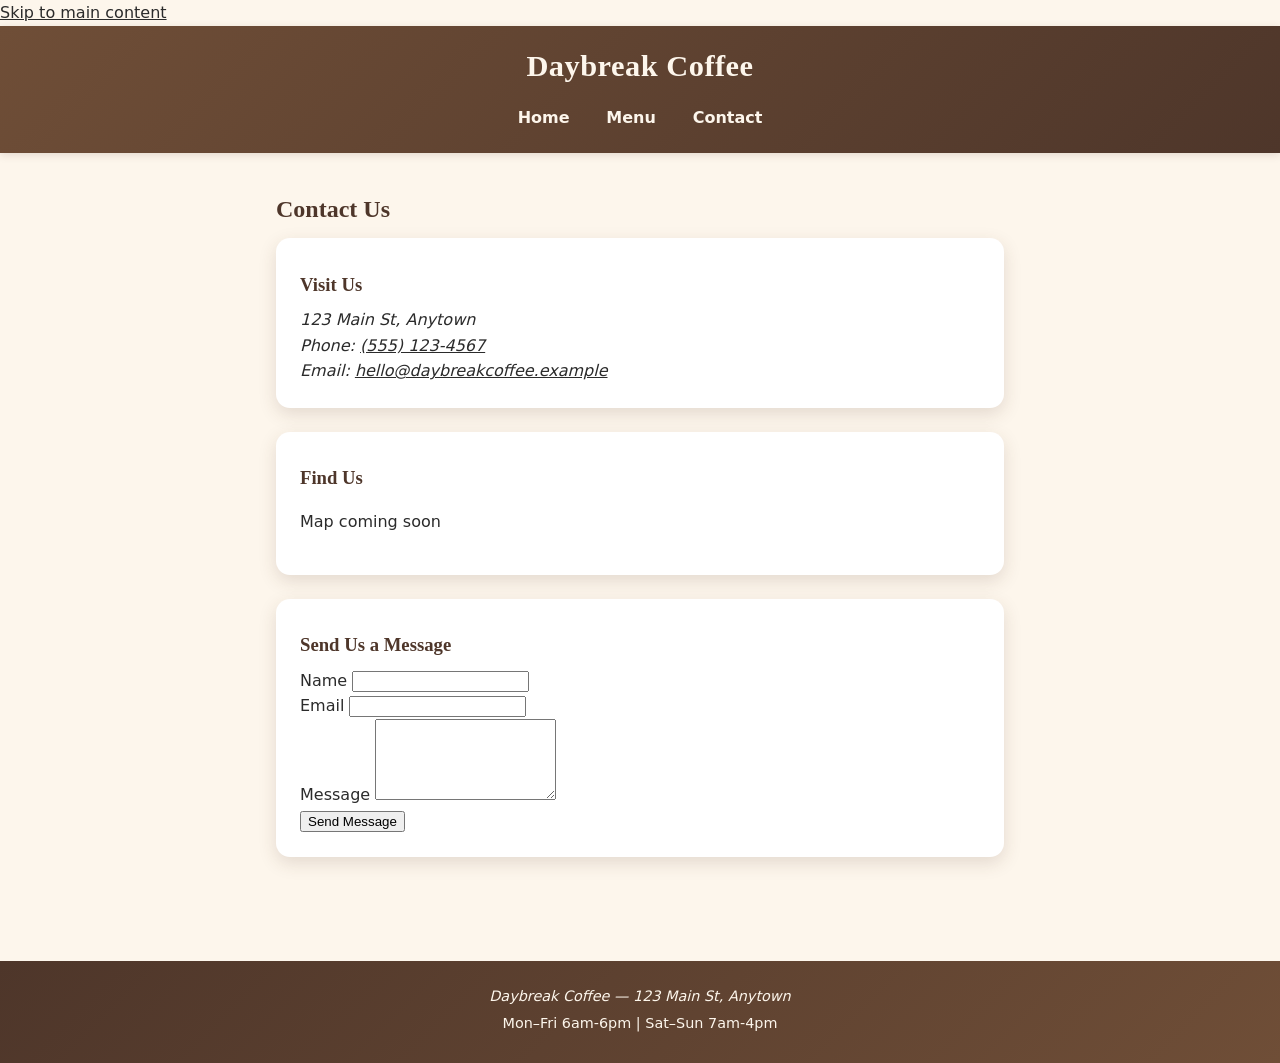
==== contact.html @ 0b81de3e "Agent: create contact.html" ====
<!DOCTYPE html>
<html lang="en">
<head>
  <meta charset="UTF-8">
  <meta name="viewport" content="width=device-width, initial-scale=1.0">
  <title>Contact — Daybreak Coffee</title>
  <link rel="stylesheet" href="styles.css">
</head>
<body>
  <a class="skip-link" href="#main-content">Skip to main content</a>

  <header>
    <div class="site-title">
      <h1>Daybreak Coffee</h1>
    </div>
    <nav aria-label="Main navigation">
      <a href="index.html">Home</a>
      <a href="menu.html">Menu</a>
      <a href="contact.html" aria-current="page">Contact</a>
    </nav>
  </header>

  <main id="main-content">
    <h2>Contact Us</h2>

    <section class="card" aria-labelledby="visit-heading">
      <h3 id="visit-heading">Visit Us</h3>
      <address>
        123 Main St, Anytown<br>
        Phone: <a href="tel:+15551234567">(555) 123-4567</a><br>
        Email: <a href="mailto:hello@daybreakcoffee.example">hello@daybreakcoffee.example</a>
      </address>
    </section>

    <section class="card" aria-labelledby="map-heading">
      <h3 id="map-heading">Find Us</h3>
      <div class="map-placeholder" role="img" aria-label="Map showing Daybreak Coffee location at 123 Main St, Anytown">
        <p>Map coming soon</p>
      </div>
    </section>

    <section class="card" aria-labelledby="form-heading">
      <h3 id="form-heading">Send Us a Message</h3>
      <form action="mailto:hello@daybreakcoffee.example" method="post" enctype="text/plain">
        <div class="form-group">
          <label for="name">Name</label>
          <input type="text" id="name" name="name" autocomplete="name" required>
        </div>
        <div class="form-group">
          <label for="email">Email</label>
          <input type="email" id="email" name="email" autocomplete="email" required>
        </div>
        <div class="form-group">
          <label for="message">Message</label>
          <textarea id="message" name="message" rows="5" required></textarea>
        </div>
        <button type="submit">Send Message</button>
      </form>
    </section>
  </main>

  <footer>
    <address>Daybreak Coffee — 123 Main St, Anytown</address>
    <p>Mon–Fri 6am-6pm | Sat–Sun 7am-4pm</p>
  </footer>
</body>
</html>
---- styles.css ----
/* Daybreak Coffee - shared styles (modernized) */

:root {
  --brown: #6F4E37;
  --brown-dark: #4E362A;
  --brown-light: #A9784F;
  --cream: #FDF6EC;
  --cream-soft: #F3E6D6;
  --charcoal: #2b2b2b;
  --shadow: rgba(79, 54, 38, 0.15);
}

* {
  box-sizing: border-box;
}

body {
  margin: 0;
  background-color: var(--cream);
  color: var(--charcoal);
  font-family: 'Segoe UI', system-ui, Helvetica, Arial, sans-serif;
  line-height: 1.6;
}

h1, h2, h3 {
  font-family: Georgia, 'Iowan Old Style', 'Times New Roman', serif;
  color: var(--brown-dark);
  margin: 0.4em 0;
}

a {
  color: inherit;
}

/* Header / Nav */
header {
  background: linear-gradient(135deg, var(--brown), var(--brown-dark));
  color: var(--cream);
  padding: 1rem;
  text-align: center;
  position: sticky;
  top: 0;
  z-index: 10;
  box-shadow: 0 2px 8px var(--shadow);
}

header .site-title h1 {
  color: var(--cream);
  margin: 0 0 0.5rem 0;
  font-size: 1.9rem;
  letter-spacing: 0.5px;
}

nav {
  display: flex;
  justify-content: center;
  gap: 0.5rem;
  flex-wrap: wrap;
}

nav a {
  color: var(--cream);
  text-decoration: none;
  font-weight: bold;
  padding: 0.4rem 0.9rem;
  border-radius: 999px;
  transition: background-color 0.2s ease, transform 0.2s ease;
}

nav a:hover,
nav a:focus {
  background-color: rgba(253, 246, 236, 0.18);
  transform: translateY(-1px);
}

main {
  max-width: 760px;
  margin: 0 auto;
  padding: 1.75rem 1rem 2.5rem;
}

/* Hero / Banner */
.banner {
  text-align: center;
  margin-bottom: 2.25rem;
  background-color: #fff;
  border-radius: 14px;
  padding: 1.75rem 1.25rem;
  box-shadow: 0 6px 18px var(--shadow);
}

.banner-placeholder {
  background: linear-gradient(135deg, var(--cream-soft), #e6d5c3);
  border: 2px dashed var(--brown-light);
  border-radius: 10px;
  color: var(--brown-dark);
  padding: 3rem 1rem;
  margin-bottom: 1.25rem;
  font-style: italic;
}

.banner h2 {
  font-size: 1.6rem;
  margin-bottom: 0.5rem;
}

.blurb {
  font-size: 1.05rem;
  color: var(--charcoal);
  max-width: 520px;
  margin: 0 auto;
}

/* Hours */
.hours {
  background-color: #fff;
  border-radius: 14px;
  padding: 1.5rem 1.5rem 1.75rem;
  box-shadow: 0 6px 18px var(--shadow);
}

.hours h3 {
  text-align: center;
  margin-bottom: 1rem;
}

.hours-grid {
  display: grid;
  grid-template-columns: 1fr 1fr;
  gap: 1rem;
}

@media (max-width: 480px) {
  .hours-grid {
    grid-template-columns: 1fr;
  }
}

.hours-card {
  background-color: var(--cream-soft);
  border-radius: 10px;
  padding: 1rem;
  text-align: center;
}

.hours-card h4 {
  margin: 0 0 0.35rem 0;
  color: var(--brown-dark);
  font-family: Georgia, serif;
}

.hours ul {
  list-style: none;
  padding: 0;
  margin: 0.5rem 0 0 0;
}

.hours li {
  padding: 0.25rem 0;
}

/* Generic section card (for menu/contact pages) */
.card {
  background-color: #fff;
  border-radius: 14px;
  padding: 1.5rem;
  box-shadow: 0 6px 18px var(--shadow);
  margin-bottom: 1.5rem;
}

/* Footer */
footer {
  background: linear-gradient(135deg, var(--brown-dark), var(--brown));
  color: var(--cream);
  text-align: center;
  padding: 1.5rem 1rem;
  margin-top: 2.5rem;
  font-size: 0.9rem;
}

footer p {
  margin: 0.25rem 0;
}
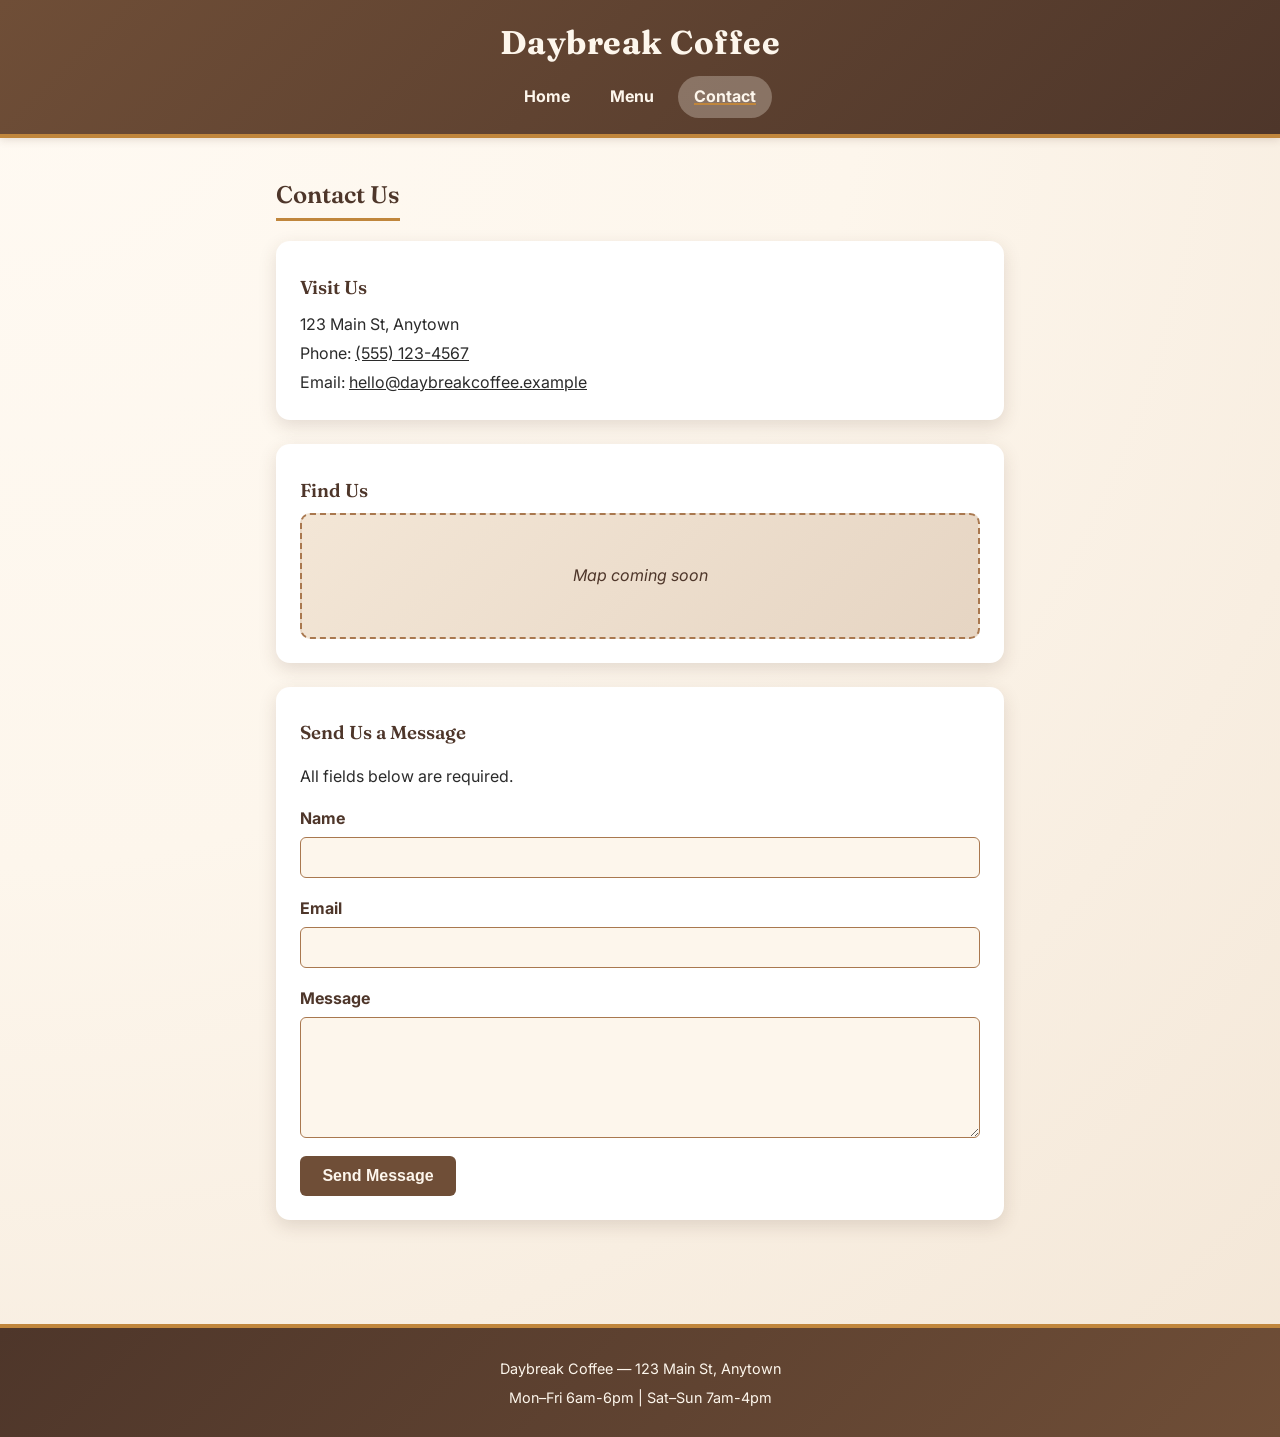
==== commit 57a2b640: "Agent: update contact.html" ====
--- a/contact.html
+++ b/contact.html
@@ -20,7 +20,7 @@
     </nav>
   </header>
 
-  <main id="main-content">
+  <main id="main-content" tabindex="-1">
     <h2>Contact Us</h2>
 
     <section class="card" aria-labelledby="visit-heading">
@@ -34,14 +34,15 @@
 
     <section class="card" aria-labelledby="map-heading">
       <h3 id="map-heading">Find Us</h3>
-      <div class="map-placeholder" role="img" aria-label="Map showing Daybreak Coffee location at 123 Main St, Anytown">
+      <div class="map-placeholder" role="img" aria-label="Map placeholder — an interactive map of Daybreak Coffee's location at 123 Main St, Anytown will be added here soon">
         <p>Map coming soon</p>
       </div>
     </section>
 
     <section class="card" aria-labelledby="form-heading">
       <h3 id="form-heading">Send Us a Message</h3>
-      <form action="mailto:hello@daybreakcoffee.example" method="post" enctype="text/plain">
+      <p id="form-instructions" class="form-instructions">All fields below are required.</p>
+      <form action="mailto:hello@daybreakcoffee.example" method="post" enctype="text/plain" aria-describedby="form-instructions">
         <div class="form-group">
           <label for="name">Name</label>
           <input type="text" id="name" name="name" autocomplete="name" required>
--- a/styles.css
+++ b/styles.css
@@ -1,4 +1,8 @@
-/* Daybreak Coffee - shared styles (modernized) */
+/* Daybreak Coffee - shared styles */
+/* Palette follows the style guide: warm brown, cream background, charcoal text,
+   with a warm gold accent added for visual highlights/pop. */
+
+@import url('https://fonts.googleapis.com/css2?family=Fraunces:opsz,wght@9..144,400;9..144,600;9..144,700&family=Inter:wght@400;500;600;700&family=Caveat:wght@600;700&display=swap');
 
 :root {
   --brown: #6F4E37;
@@ -7,7 +11,11 @@
   --cream: #FDF6EC;
   --cream-soft: #F3E6D6;
   --charcoal: #2b2b2b;
+  --accent: #C0863C;
+  --accent-dark: #9C6B2C;
   --shadow: rgba(79, 54, 38, 0.15);
+  --shadow-strong: rgba(79, 54, 38, 0.25);
+  --chalk-font: 'Caveat', 'Fraunces', Georgia, cursive, serif;
 }
 
 * {
@@ -16,20 +24,56 @@
 
 body {
   margin: 0;
-  background-color: var(--cream);
+  background: radial-gradient(circle at top left, #fffaf3 0%, var(--cream) 45%, var(--cream-soft) 100%);
   color: var(--charcoal);
-  font-family: 'Segoe UI', system-ui, Helvetica, Arial, sans-serif;
+  font-family: 'Inter', 'Segoe UI', system-ui, Helvetica, Arial, sans-serif;
   line-height: 1.6;
 }
 
-h1, h2, h3 {
-  font-family: Georgia, 'Iowan Old Style', 'Times New Roman', serif;
+h1, h2, h3, h4 {
+  font-family: 'Fraunces', Georgia, 'Iowan Old Style', 'Times New Roman', serif;
+  font-weight: 600;
   color: var(--brown-dark);
   margin: 0.4em 0;
 }
 
 a {
   color: inherit;
+}
+
+/* Accessibility helpers */
+.visually-hidden {
+  position: absolute;
+  width: 1px;
+  height: 1px;
+  overflow: hidden;
+  clip: rect(0 0 0 0);
+  white-space: nowrap;
+}
+
+.skip-link {
+  position: absolute;
+  left: -999px;
+  top: 0;
+  background-color: var(--cream);
+  color: var(--brown-dark);
+  padding: 0.6rem 1rem;
+  font-weight: bold;
+  z-index: 100;
+  border-radius: 0 0 6px 0;
+}
+
+.skip-link:focus {
+  left: 0;
+}
+
+a:focus-visible,
+button:focus-visible,
+input:focus-visible,
+textarea:focus-visible {
+  outline: 3px solid var(--brown-dark);
+  outline-offset: 2px;
+  border-radius: 4px;
 }
 
 /* Header / Nav */
@@ -42,12 +86,14 @@
   top: 0;
   z-index: 10;
   box-shadow: 0 2px 8px var(--shadow);
+  border-bottom: 4px solid var(--accent);
 }
 
 header .site-title h1 {
   color: var(--cream);
   margin: 0 0 0.5rem 0;
-  font-size: 1.9rem;
+  font-size: 2.05rem;
+  font-weight: 700;
   letter-spacing: 0.5px;
 }
 
@@ -62,15 +108,26 @@
   color: var(--cream);
   text-decoration: none;
   font-weight: bold;
-  padding: 0.4rem 0.9rem;
+  padding: 0.5rem 1rem;
   border-radius: 999px;
   transition: background-color 0.2s ease, transform 0.2s ease;
 }
 
-nav a:hover,
-nav a:focus {
+nav a:hover {
   background-color: rgba(253, 246, 236, 0.18);
   transform: translateY(-1px);
+}
+
+nav a:focus-visible {
+  outline: 3px solid var(--cream);
+  outline-offset: 2px;
+}
+
+nav a[aria-current="page"] {
+  background-color: rgba(253, 246, 236, 0.28);
+  text-decoration: underline;
+  text-decoration-color: var(--accent);
+  text-decoration-thickness: 2px;
 }
 
 main {
@@ -79,28 +136,80 @@
   padding: 1.75rem 1rem 2.5rem;
 }
 
+/* Page-level section headings get a warm underline accent for visual hierarchy */
+main > h2 {
+  display: inline-block;
+  border-bottom: 3px solid var(--accent);
+  padding-bottom: 0.25rem;
+  margin-bottom: 1.25rem;
+}
+
 /* Hero / Banner */
 .banner {
   text-align: center;
   margin-bottom: 2.25rem;
   background-color: #fff;
   border-radius: 14px;
+  border-top: 4px solid var(--accent);
   padding: 1.75rem 1.25rem;
   box-shadow: 0 6px 18px var(--shadow);
 }
 
 .banner-placeholder {
-  background: linear-gradient(135deg, var(--cream-soft), #e6d5c3);
-  border: 2px dashed var(--brown-light);
+  background: linear-gradient(135deg, var(--cream-soft), #e6d5c3 60%, #f1d9b0 100%);
   border-radius: 10px;
   color: var(--brown-dark);
-  padding: 3rem 1rem;
+  padding: 1rem;
   margin-bottom: 1.25rem;
-  font-style: italic;
-}
+}
+
+.banner-placeholder p {
+  margin: 0;
+}
+
+/* Animated coffee rain
+   The falling motion, fade in/out, and rotation of each cup are now
+   computed and applied frame-by-frame by script.js (via
+   requestAnimationFrame and inline transform/opacity styles), rather
+   than CSS @keyframes. This CSS only sets up the container and the
+   base look of a cup, plus a static, evenly-spaced arrangement used
+   as a fallback when JavaScript is unavailable (see the <noscript>
+   block in index.html). */
+.coffee-rain {
+  position: relative;
+  overflow: hidden;
+  min-height: 220px;
+}
+
+.coffee-rain .cup {
+  position: absolute;
+  top: 35%;
+  font-size: 1.9rem;
+  line-height: 1;
+  opacity: 0.6;
+  transform: none;
+  will-change: transform, opacity;
+}
+
+/* Static, evenly-spaced fallback positions for the no-JS/noscript cups.
+   When JavaScript runs, script.js sets inline left/top/transform/opacity
+   styles on these same elements, which take precedence over the rules
+   below. */
+.coffee-rain .cup:nth-child(1) { left: 4%; }
+.coffee-rain .cup:nth-child(2) { left: 12%; }
+.coffee-rain .cup:nth-child(3) { left: 20%; }
+.coffee-rain .cup:nth-child(4) { left: 28%; }
+.coffee-rain .cup:nth-child(5) { left: 36%; }
+.coffee-rain .cup:nth-child(6) { left: 44%; }
+.coffee-rain .cup:nth-child(7) { left: 52%; }
+.coffee-rain .cup:nth-child(8) { left: 60%; }
+.coffee-rain .cup:nth-child(9) { left: 68%; }
+.coffee-rain .cup:nth-child(10) { left: 76%; }
+.coffee-rain .cup:nth-child(11) { left: 84%; }
+.coffee-rain .cup:nth-child(12) { left: 92%; }
 
 .banner h2 {
-  font-size: 1.6rem;
+  font-size: 1.65rem;
   margin-bottom: 0.5rem;
 }
 
@@ -139,33 +248,243 @@
 .hours-card {
   background-color: var(--cream-soft);
   border-radius: 10px;
+  border-top: 3px solid var(--accent);
   padding: 1rem;
   text-align: center;
+  transition: transform 0.2s ease, box-shadow 0.2s ease;
+}
+
+.hours-card:hover {
+  transform: translateY(-3px);
+  box-shadow: 0 8px 18px var(--shadow);
 }
 
 .hours-card h4 {
   margin: 0 0 0.35rem 0;
   color: var(--brown-dark);
-  font-family: Georgia, serif;
-}
-
-.hours ul {
-  list-style: none;
-  padding: 0;
-  margin: 0.5rem 0 0 0;
-}
-
-.hours li {
-  padding: 0.25rem 0;
-}
-
-/* Generic section card (for menu/contact pages) */
+  font-family: 'Fraunces', Georgia, serif;
+}
+
+/* Generic section card (for contact page) */
 .card {
   background-color: #fff;
   border-radius: 14px;
   padding: 1.5rem;
   box-shadow: 0 6px 18px var(--shadow);
   margin-bottom: 1.5rem;
+  transition: transform 0.2s ease, box-shadow 0.2s ease;
+}
+
+.card:hover {
+  transform: translateY(-3px);
+  box-shadow: 0 10px 24px var(--shadow-strong);
+}
+
+/* Tables (kept for any future tabular data) */
+table {
+  width: 100%;
+  border-collapse: collapse;
+  margin-top: 0.75rem;
+}
+
+th, td {
+  text-align: left;
+  padding: 0.65rem 0.5rem;
+  border-bottom: 1px solid var(--cream-soft);
+}
+
+th {
+  color: var(--brown-dark);
+  font-family: 'Fraunces', Georgia, serif;
+}
+
+tbody tr {
+  transition: background-color 0.15s ease;
+}
+
+tbody tr:nth-child(even) {
+  background-color: var(--cream-soft);
+}
+
+tbody tr:hover {
+  background-color: var(--cream-soft);
+}
+
+table td:last-child {
+  font-weight: 700;
+  color: var(--accent-dark);
+}
+
+/* Chalkboard menu (menu.html)
+   A dark, wood-framed "chalkboard" panel holds the menu sections. Item
+   names use a handwritten chalk-style font, and each price is shown in
+   a little hanging price-tag badge for a real coffee-shop feel. */
+.chalkboard {
+  background:
+    radial-gradient(circle at 18% 15%, rgba(255, 255, 255, 0.04), transparent 55%),
+    radial-gradient(circle at 82% 70%, rgba(255, 255, 255, 0.035), transparent 55%),
+    linear-gradient(135deg, #234a33, #17301f 70%);
+  border: 12px solid var(--brown-dark);
+  border-radius: 12px;
+  padding: 1.75rem 1.5rem 2rem;
+  box-shadow:
+    0 10px 26px var(--shadow-strong),
+    inset 0 0 45px rgba(0, 0, 0, 0.35);
+}
+
+.chalk-section {
+  margin-bottom: 2rem;
+}
+
+.chalk-section:last-child {
+  margin-bottom: 0;
+}
+
+.chalk-section h3 {
+  font-family: var(--chalk-font);
+  color: #fdf6ec;
+  text-align: center;
+  font-size: 2rem;
+  font-weight: 700;
+  letter-spacing: 0.5px;
+  text-shadow: 0 0 4px rgba(253, 246, 236, 0.35);
+  border-bottom: 2px dashed rgba(253, 246, 236, 0.4);
+  padding-bottom: 0.5rem;
+  margin: 0 0 0.9rem 0;
+}
+
+.menu-list {
+  list-style: none;
+  margin: 0;
+  padding: 0;
+}
+
+.menu-item {
+  display: flex;
+  align-items: center;
+  justify-content: space-between;
+  gap: 1rem;
+  padding: 0.65rem 0.25rem;
+  border-bottom: 1px dashed rgba(253, 246, 236, 0.28);
+}
+
+.menu-item:last-child {
+  border-bottom: none;
+}
+
+.item-name {
+  font-family: var(--chalk-font);
+  color: #fdf6ec;
+  font-size: 1.45rem;
+  line-height: 1.2;
+}
+
+/* The price tag itself: a tan placard with a pointed left edge and a
+   small punched "hole", styled to look like a little hanging tag. */
+.price-tag {
+  position: relative;
+  display: inline-flex;
+  align-items: center;
+  flex-shrink: 0;
+  background: linear-gradient(135deg, #f4e4c1, #e6cd9c);
+  color: var(--brown-dark);
+  font-family: 'Inter', 'Segoe UI', system-ui, sans-serif;
+  font-weight: 700;
+  font-size: 0.95rem;
+  padding: 0.45rem 0.9rem 0.45rem 1.3rem;
+  border-radius: 3px;
+  clip-path: polygon(10% 0, 100% 0, 100% 100%, 10% 100%, 0 50%);
+  box-shadow: 0 2px 5px rgba(0, 0, 0, 0.4);
+  transition: transform 0.2s ease, box-shadow 0.2s ease;
+}
+
+.price-tag::after {
+  content: "";
+  position: absolute;
+  left: 14px;
+  top: 50%;
+  width: 5px;
+  height: 5px;
+  background: var(--brown-dark);
+  border-radius: 50%;
+  transform: translateY(-50%);
+}
+
+.menu-item:hover .price-tag {
+  transform: translateY(-2px) rotate(-1.5deg);
+  box-shadow: 0 5px 10px rgba(0, 0, 0, 0.45);
+}
+
+/* Address / contact details */
+address {
+  font-style: normal;
+  line-height: 1.8;
+}
+
+/* Map placeholder (contact page) */
+.map-placeholder {
+  background: linear-gradient(135deg, var(--cream-soft), #e6d5c3);
+  border: 2px dashed var(--brown-light);
+  border-radius: 10px;
+  padding: 3rem 1rem;
+  text-align: center;
+  color: var(--brown-dark);
+  font-style: italic;
+}
+
+.map-placeholder p {
+  margin: 0;
+}
+
+/* Forms (contact page) */
+.form-group {
+  margin-bottom: 1.1rem;
+  display: flex;
+  flex-direction: column;
+}
+
+label {
+  font-weight: bold;
+  margin-bottom: 0.35rem;
+  color: var(--brown-dark);
+}
+
+input,
+textarea {
+  padding: 0.6rem;
+  border: 1px solid var(--brown-light);
+  border-radius: 6px;
+  font-family: inherit;
+  font-size: 1rem;
+  color: var(--charcoal);
+  background-color: var(--cream);
+}
+
+input:focus,
+textarea:focus {
+  outline: 3px solid var(--brown-dark);
+  outline-offset: 1px;
+  border-color: var(--brown-dark);
+}
+
+button {
+  background-color: var(--brown);
+  color: var(--cream);
+  border: none;
+  padding: 0.7rem 1.4rem;
+  border-radius: 6px;
+  font-weight: bold;
+  font-size: 1rem;
+  cursor: pointer;
+  align-self: flex-start;
+  transition: background-color 0.2s ease, box-shadow 0.2s ease, transform 0.2s ease;
+}
+
+button:hover,
+button:focus-visible {
+  background-color: var(--brown-dark);
+  box-shadow: 0 4px 10px var(--shadow-strong);
+  transform: translateY(-1px);
 }
 
 /* Footer */
@@ -176,8 +495,15 @@
   padding: 1.5rem 1rem;
   margin-top: 2.5rem;
   font-size: 0.9rem;
-}
-
-footer p {
+  border-top: 4px solid var(--accent);
+}
+
+footer p,
+footer address {
   margin: 0.25rem 0;
 }
+
+footer a {
+  color: var(--cream);
+  text-decoration: underline;
+}
